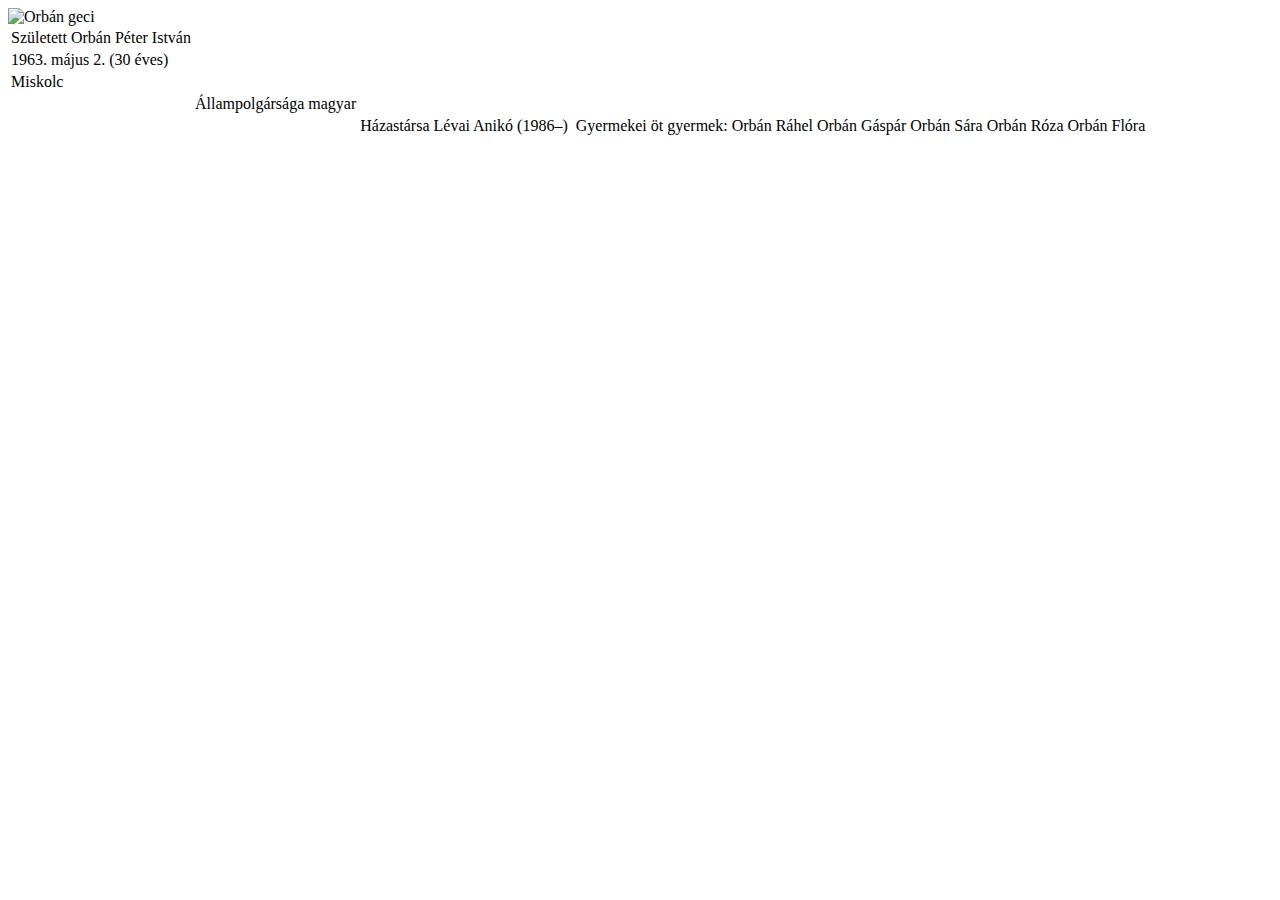
==== kitalált személy/index3.html @ 8be358d4 "Add files via upload" ====
<!DOCTYPE html>
<html lang="en">
<head>
    <meta charset="UTF-8">
    <meta name="viewport" content="width=device-width, initial-scale=1.0">
    <title>Órai feladat</title>
</head>
<body>
    <img src="img/orbangeci.jpg" alt="Orbán geci">
    <table>
        <tr>
            <td>Született	Orbán Péter István</td>
            <td></td>
            <td></td>
            <td></td>
            <td></td>
        </tr>
        <tr>
            <td> 1963. május 2. (30 éves)</td>
            <td></td>
            <td></td>
            <td></td>
            <td></td>
        </tr>
        <tr>
            <td>   Miskolc</td>
            <td></td>
            <td></td>
            <td></td>
            <td></td>
        </tr>
        <tr>
            <td></td>
            <td>Állampolgársága	magyar</td>
            <td></td>
            <td></td>
            <td></td>
        </tr>
        <tr>
            <td></td>
            <td></td>
            <td>Házastársa	Lévai Anikó (1986–)</td>
            <td></td>
            <td>Gyermekei	öt gyermek:
                Orbán Ráhel
                Orbán Gáspár
                Orbán Sára
                Orbán Róza
                Orbán Flóra</td>
        </tr>
    </table>
        
      
        
</body>
</html>
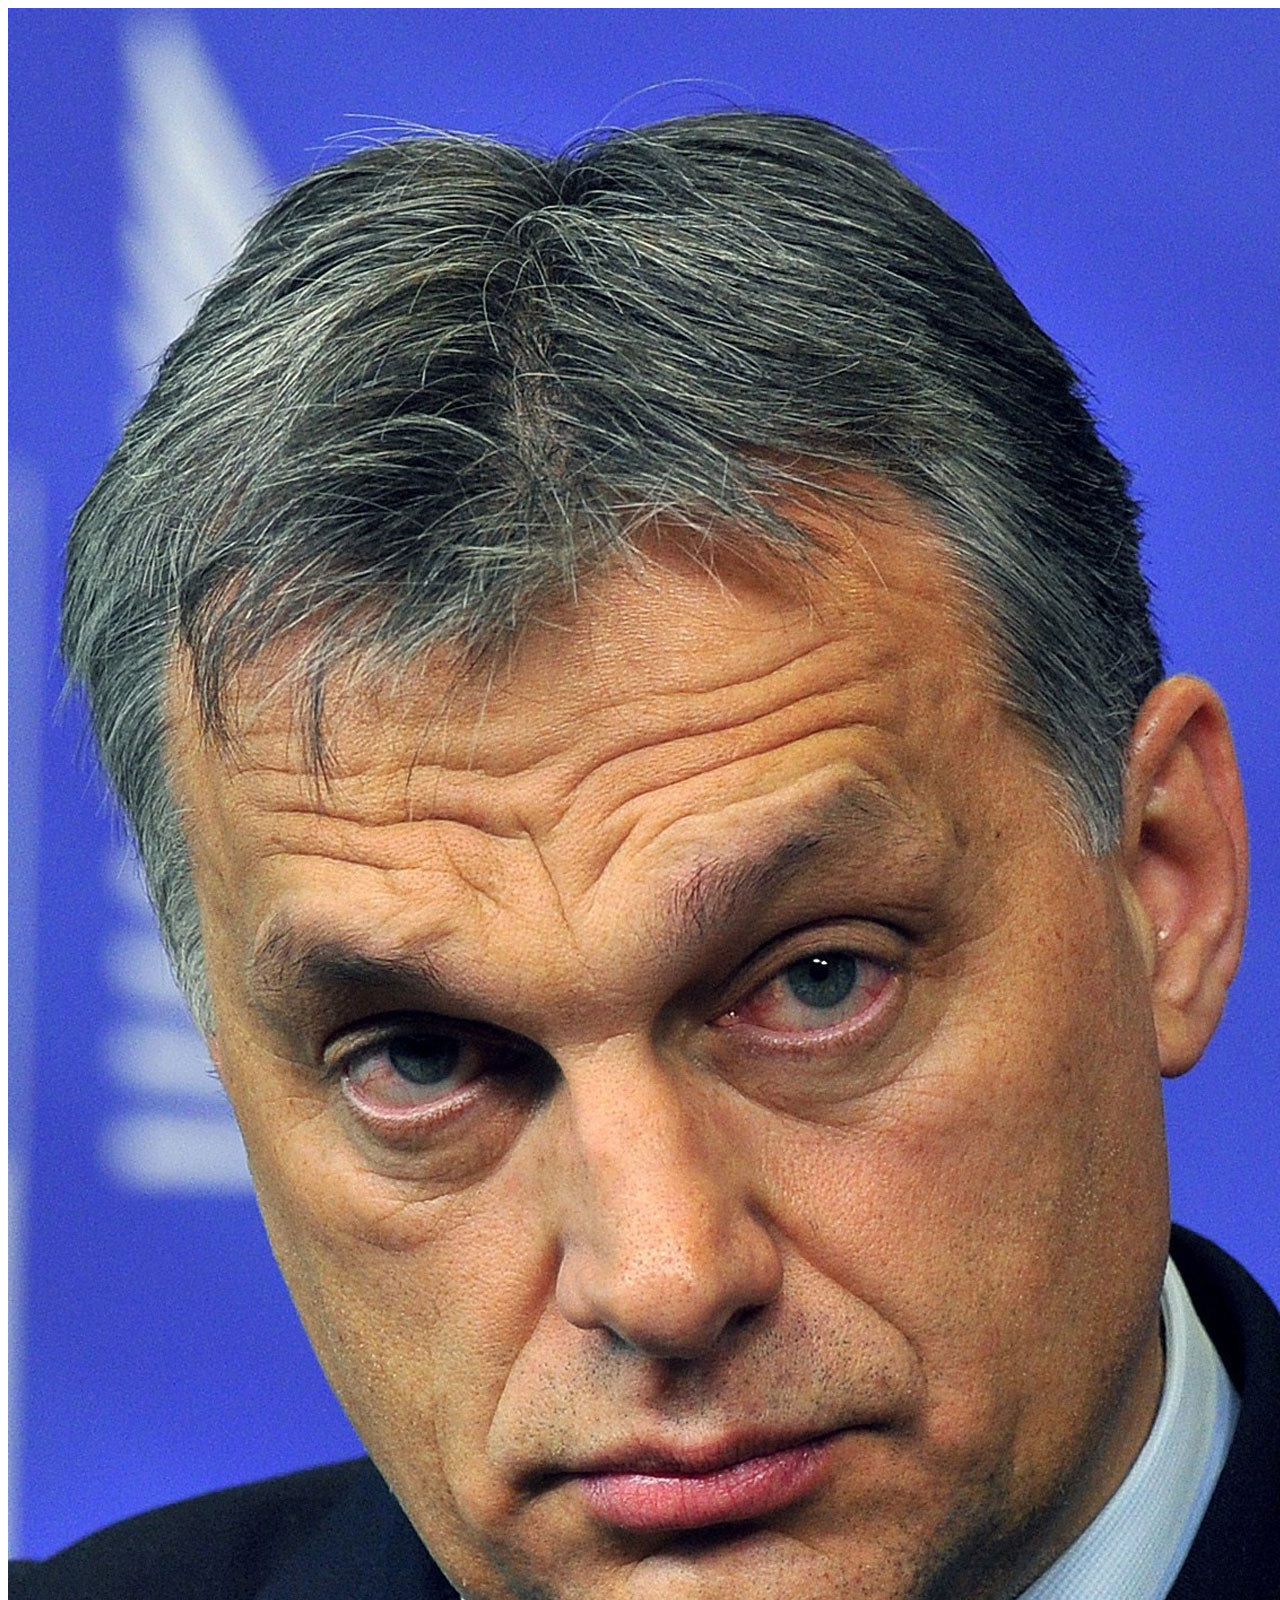
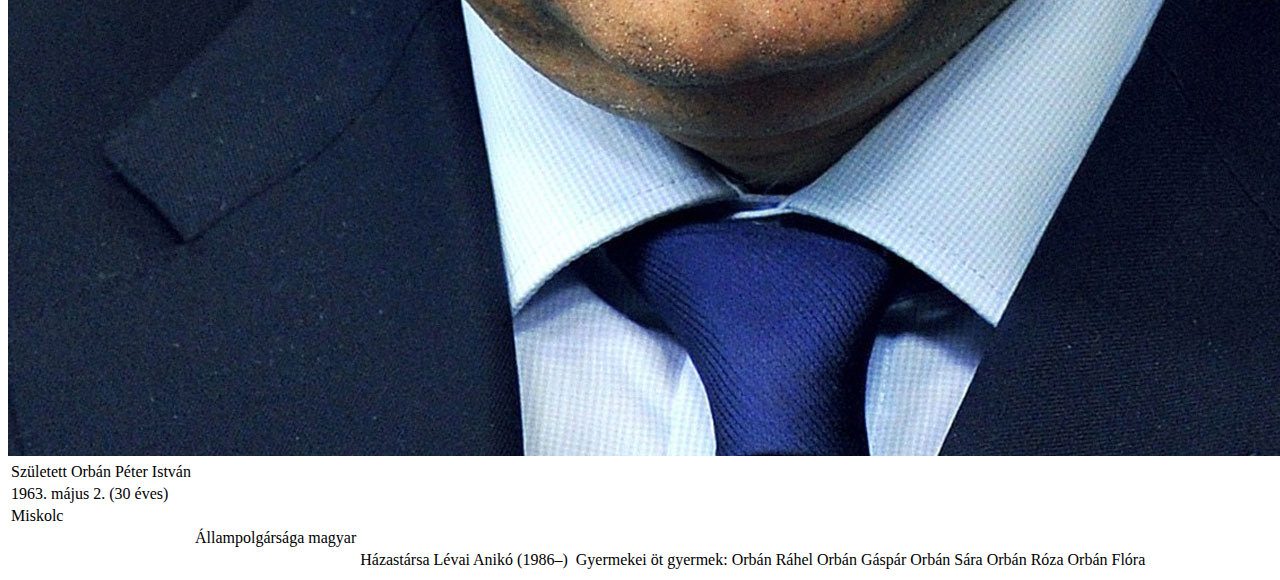
==== commit 89fad209: "Add files via upload" ====
--- a/kitalált személy/index3.html
+++ b/kitalált személy/index3.html
@@ -6,7 +6,7 @@
     <title>Órai feladat</title>
 </head>
 <body>
-    <img src="img/orbangeci.jpg" alt="Orbán geci">
+    <img src="orbangeci.jpg" alt="Orbán geci">
     <table>
         <tr>
             <td>Született	Orbán Péter István</td>
